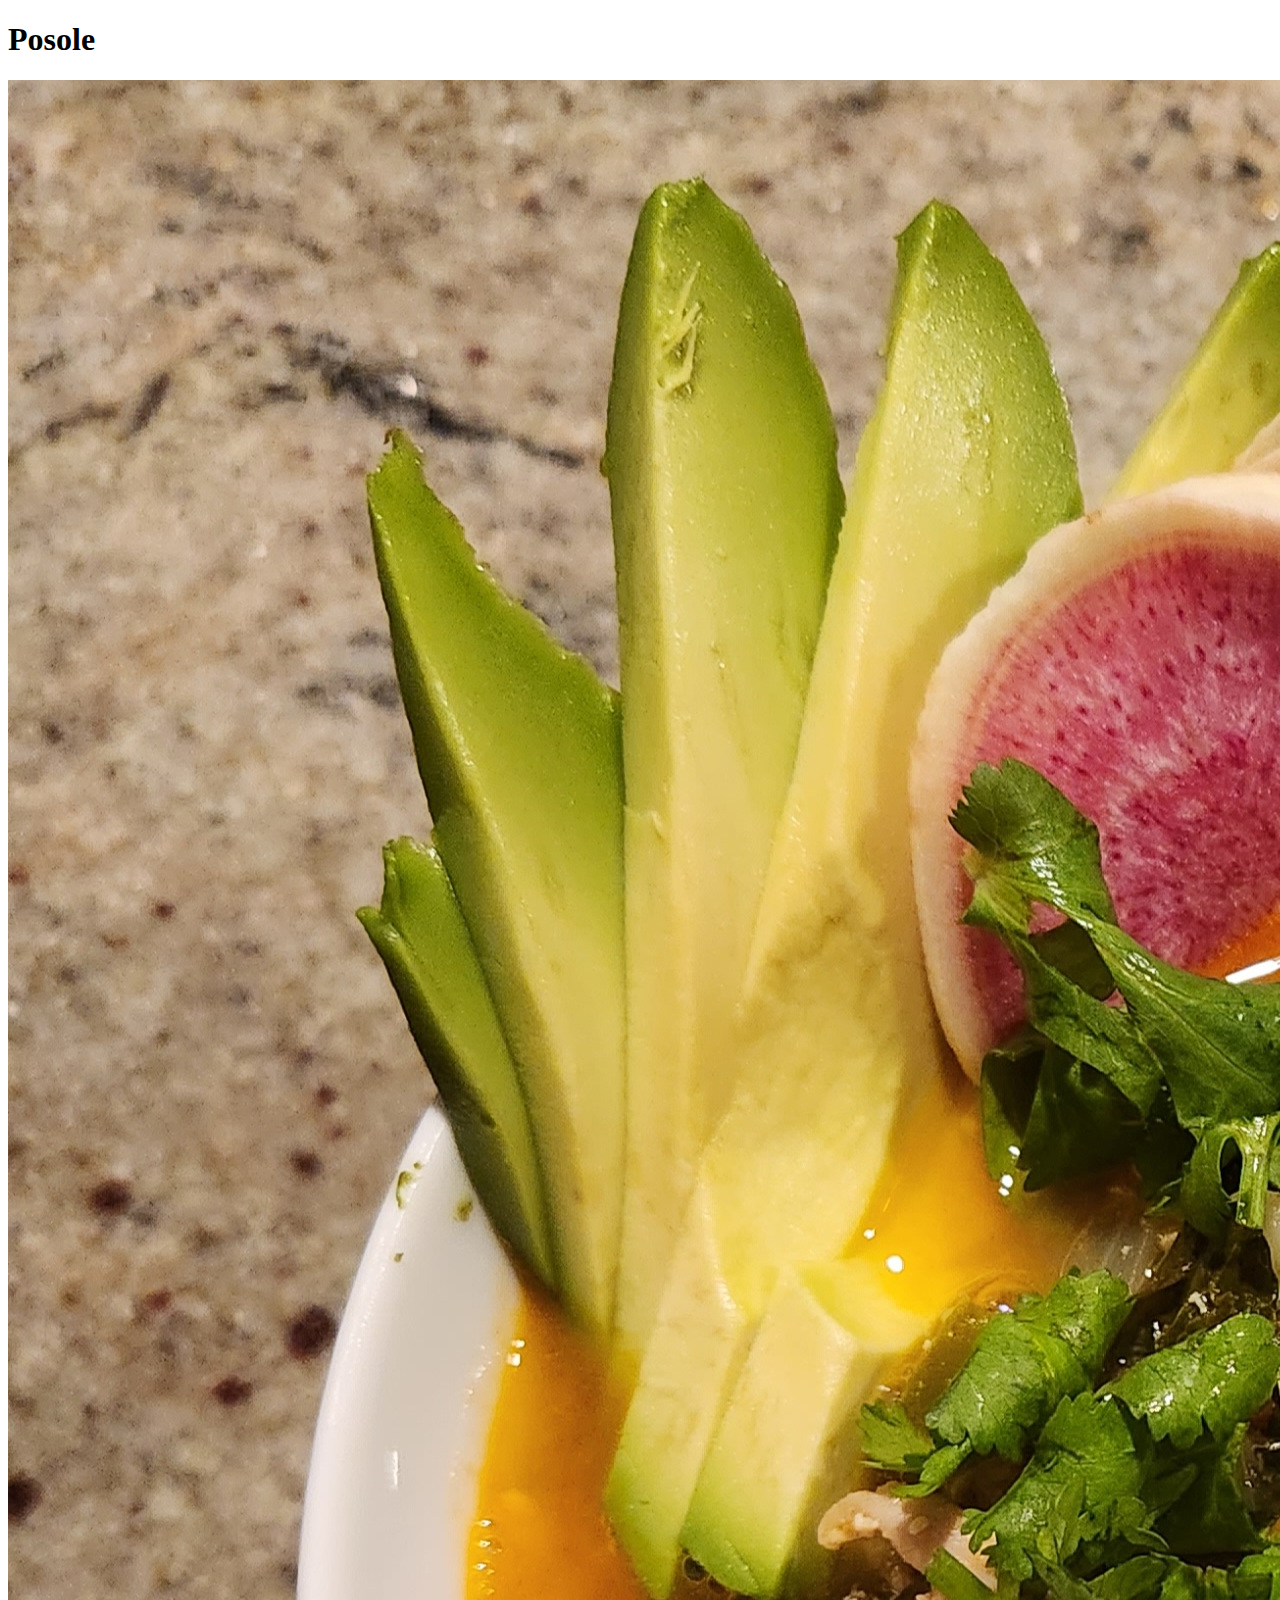
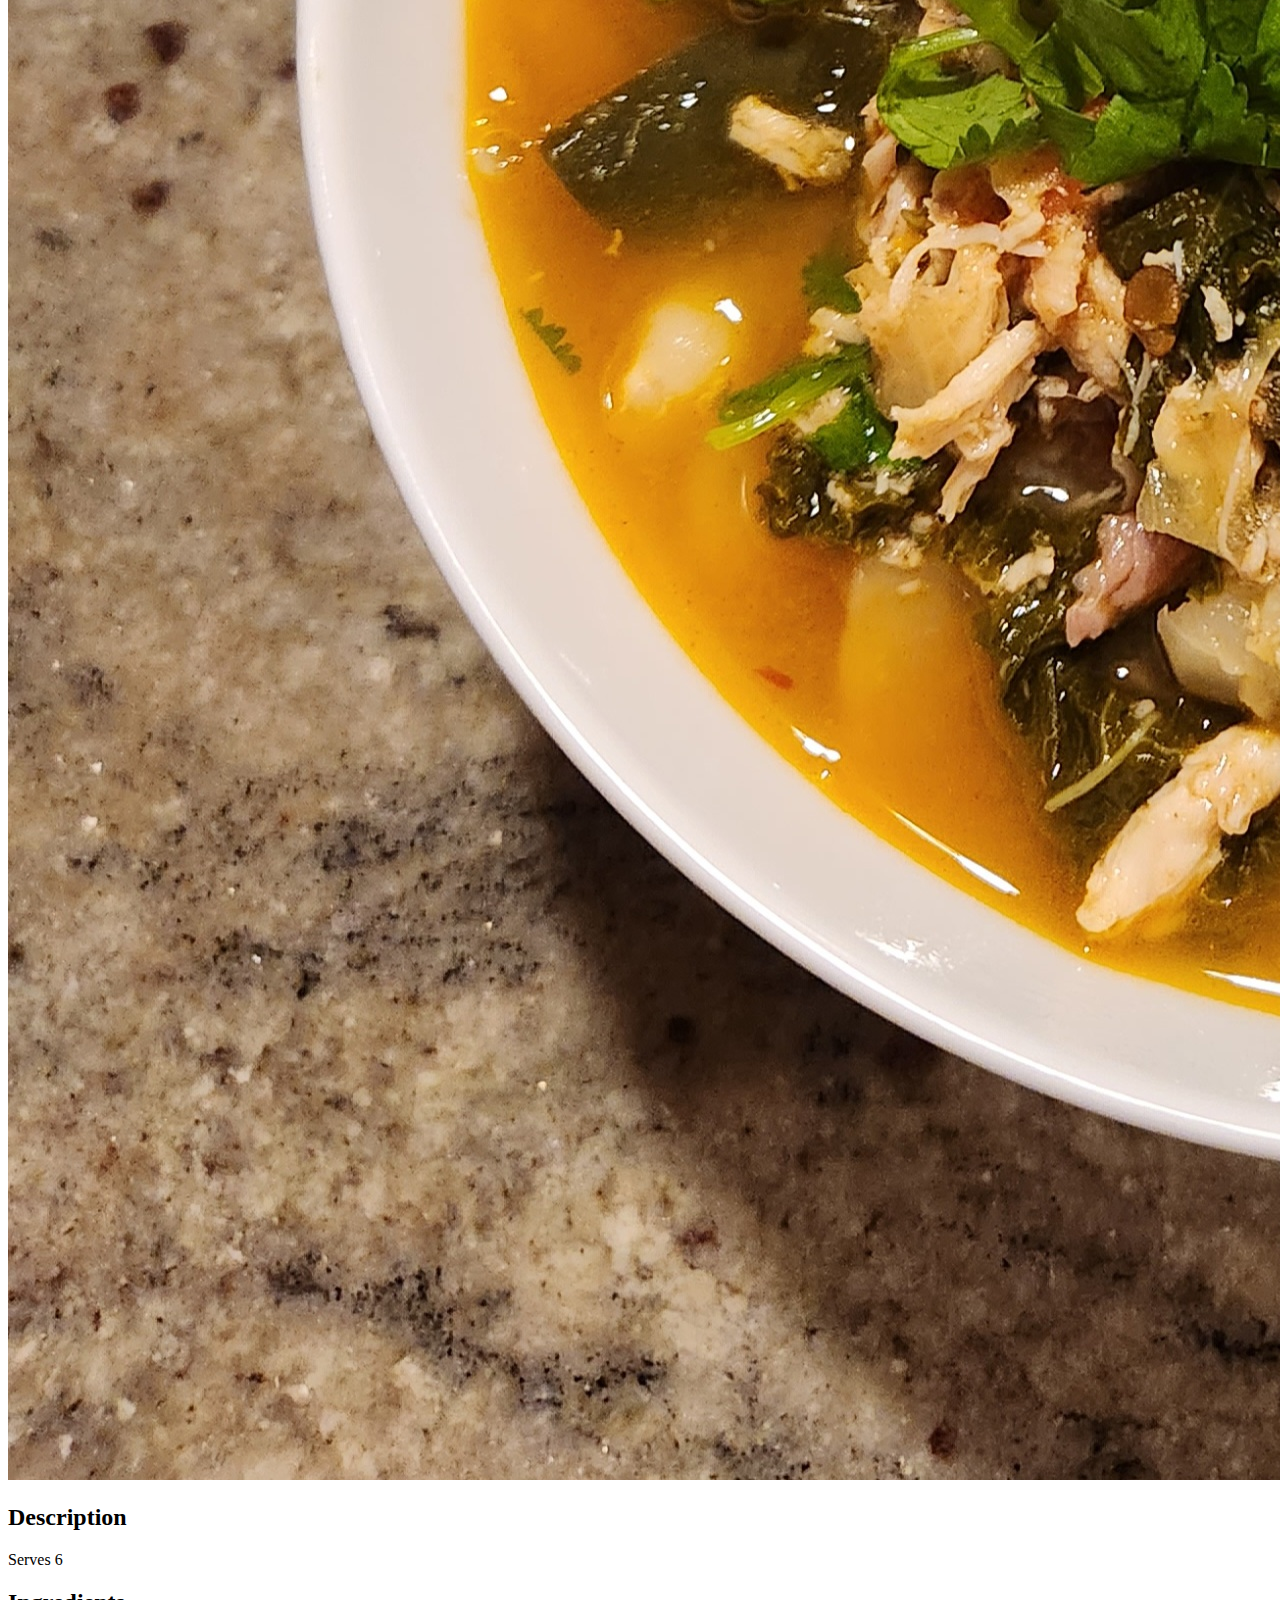
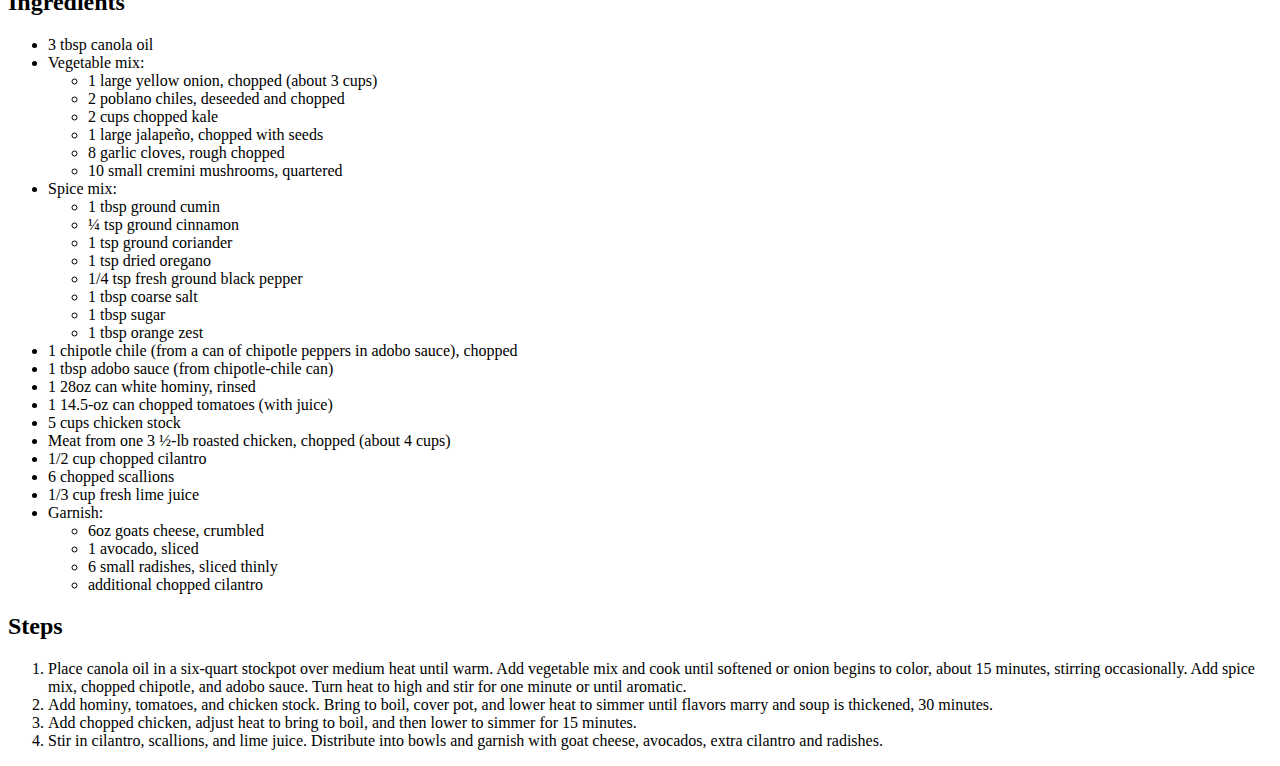
==== recipes/posole.html @ 373fed0d "Add index + 2 linked pages with recipes" ====
<!DOCTYPE html>
<html lang="en">
<head>
    <meta charset="UTF-8">
    <meta http-equiv="X-UA-Compatible" content="IE=edge">
    <meta name="viewport" content="width=device-width, initial-scale=1.0">
    <title>Document</title>
</head>
<body>
    <h1>Posole</h1>
    <img src="../assets/posole.jpg" alt="Bowl of soup">
    
    <h2>Description</h2>
    <p>Serves 6</p>

    <h2>Ingredients</h2>
        <ul>
            <li>3 tbsp canola oil</li>
            <li>Vegetable mix: 
                <ul>
                    <li>1 large yellow onion, chopped (about 3 cups)</li>
                    <li>2 poblano chiles, deseeded and chopped</li>
                    <li>2 cups chopped kale</li>
                    <li>1 large jalapeño, chopped with seeds</li>
                    <li>8 garlic cloves, rough chopped</li>
                    <li>10 small cremini mushrooms, quartered</li>
                </ul>
            <li>Spice mix:
                <ul>
                    <li>1 tbsp ground cumin</li>
                    <li>¼ tsp ground cinnamon</li>
                    <li>1 tsp ground coriander</li>
                    <li>1 tsp dried oregano</li>
                    <li>1/4 tsp fresh ground black pepper</li>
                    <li>1 tbsp coarse salt</li>
                    <li>1 tbsp sugar</li>
                    <li>1 tbsp orange zest</li>
                </ul>
            <li>1 chipotle chile (from a can of chipotle peppers in adobo sauce), chopped</li>
            <li>1 tbsp adobo sauce (from chipotle-chile can)</li>
            <li>1 28oz can white hominy, rinsed</li>
            <li>1 14.5-oz can chopped tomatoes (with juice)</li>
            <li>5 cups chicken stock</li>
            <li>Meat from one 3 ½-lb roasted chicken, chopped (about 4 cups)</li>
            <li>1/2 cup chopped cilantro</li>
            <li>6 chopped scallions</li>
            <li>1/3 cup fresh lime juice</li>
            <li>Garnish:</li>
            <ul>
                <li>6oz goats cheese, crumbled</li>
                <li>1 avocado, sliced</li>
                <li>6 small radishes, sliced thinly</li>
                <li>additional chopped cilantro</li>
            </ul>
        </ul>

    <h2>Steps</h2>
        <ol>
            <li>Place canola oil in a six-quart stockpot over medium heat until warm. Add vegetable mix and cook until softened or onion begins to color, about 15 minutes, stirring occasionally. Add spice mix, chopped chipotle, and adobo sauce. Turn heat to high and stir for one minute or until aromatic.</li>
            <li>Add hominy, tomatoes, and chicken stock. Bring to boil, cover pot, and lower heat to simmer until flavors marry and soup is thickened, 30 minutes.</li>
            <li>Add chopped chicken, adjust heat to bring to boil, and then lower to simmer for 15 minutes.</li>
            <li>Stir in cilantro, scallions, and lime juice. Distribute into bowls and garnish with goat cheese, avocados, extra cilantro and radishes.</li>
        </ol>

</body>
</html>
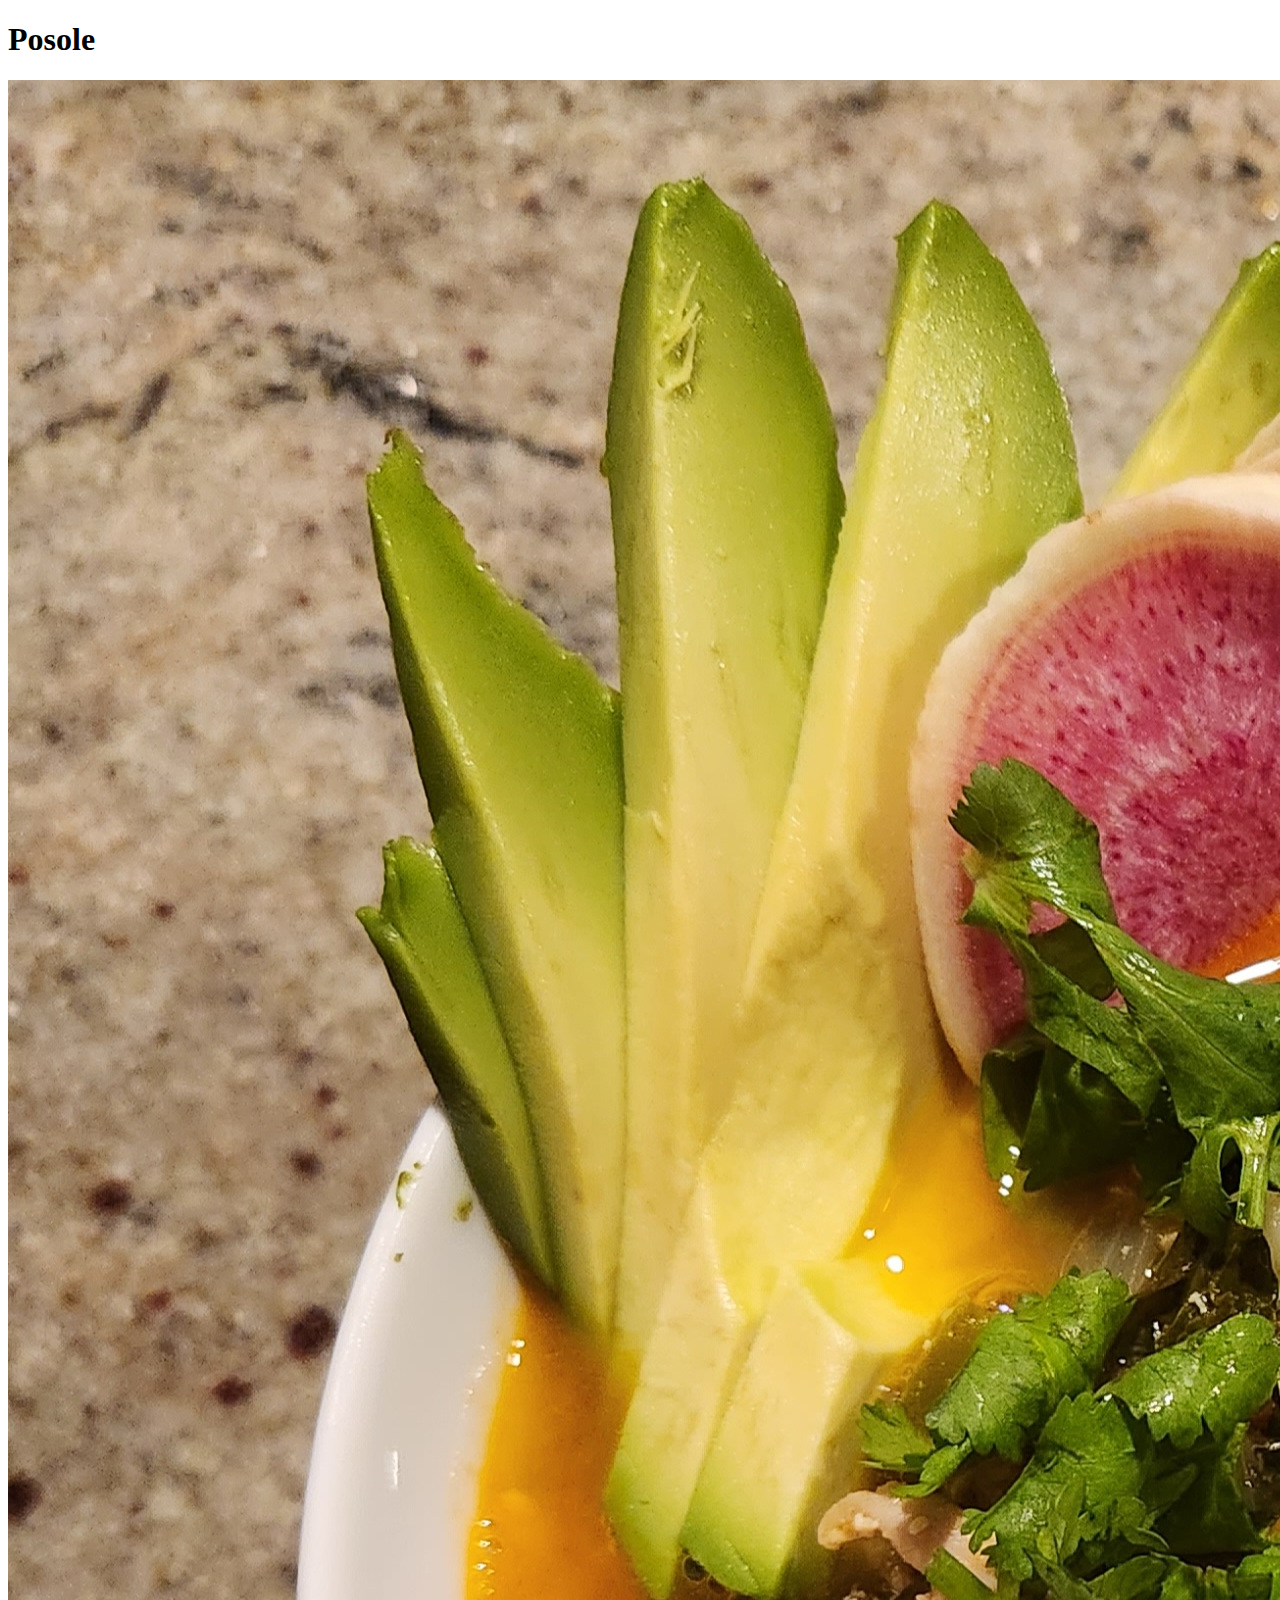
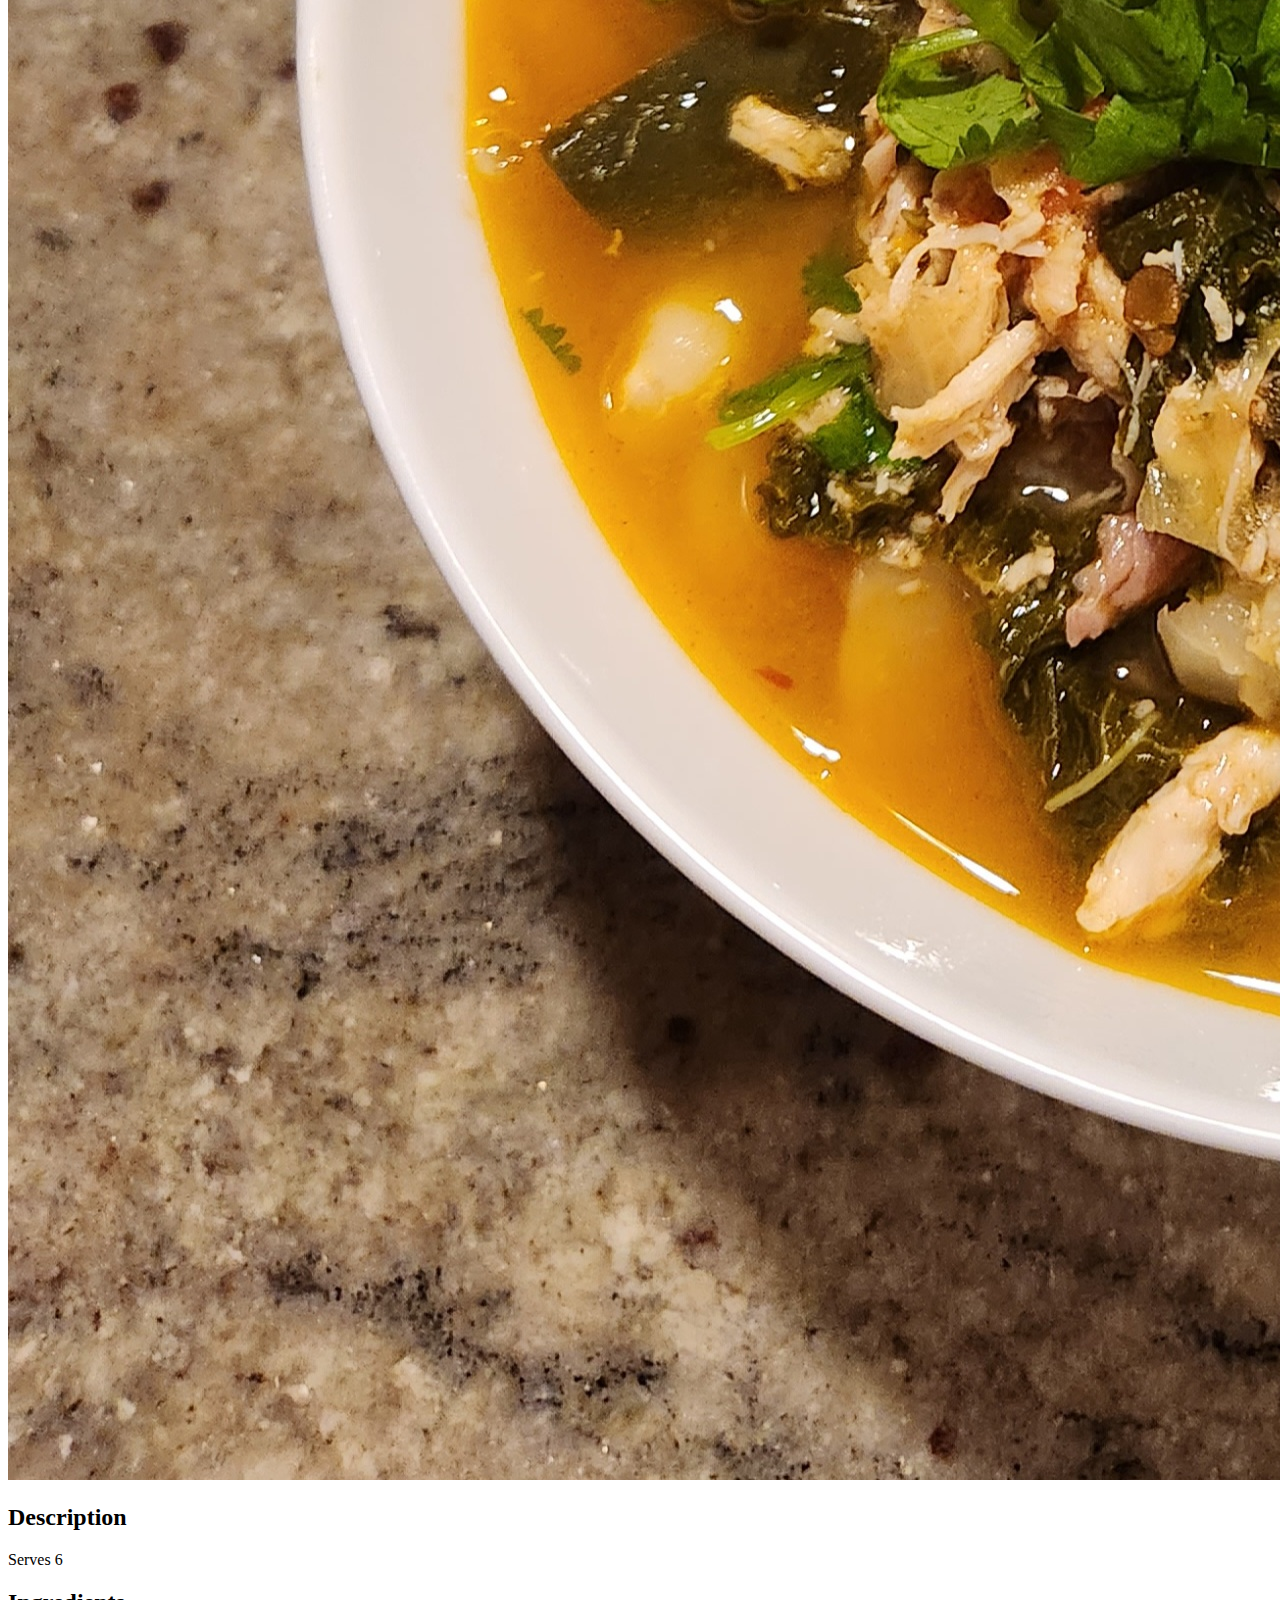
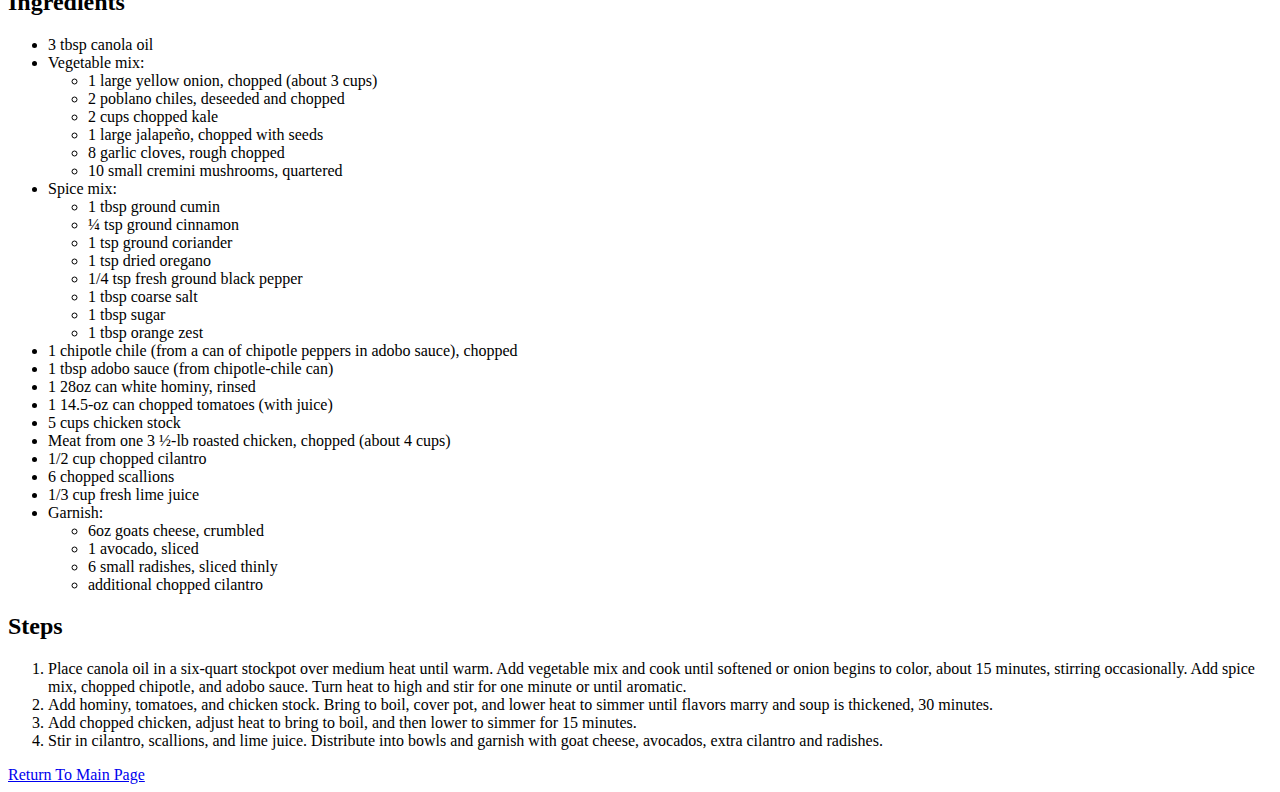
==== commit 574645f4: "Return to main page link at base of each recipe" ====
--- a/recipes/posole.html
+++ b/recipes/posole.html
@@ -61,6 +61,6 @@
             <li>Add chopped chicken, adjust heat to bring to boil, and then lower to simmer for 15 minutes.</li>
             <li>Stir in cilantro, scallions, and lime juice. Distribute into bowls and garnish with goat cheese, avocados, extra cilantro and radishes.</li>
         </ol>
-
+        <a href="../index.html">Return To Main Page</a>
 </body>
 </html>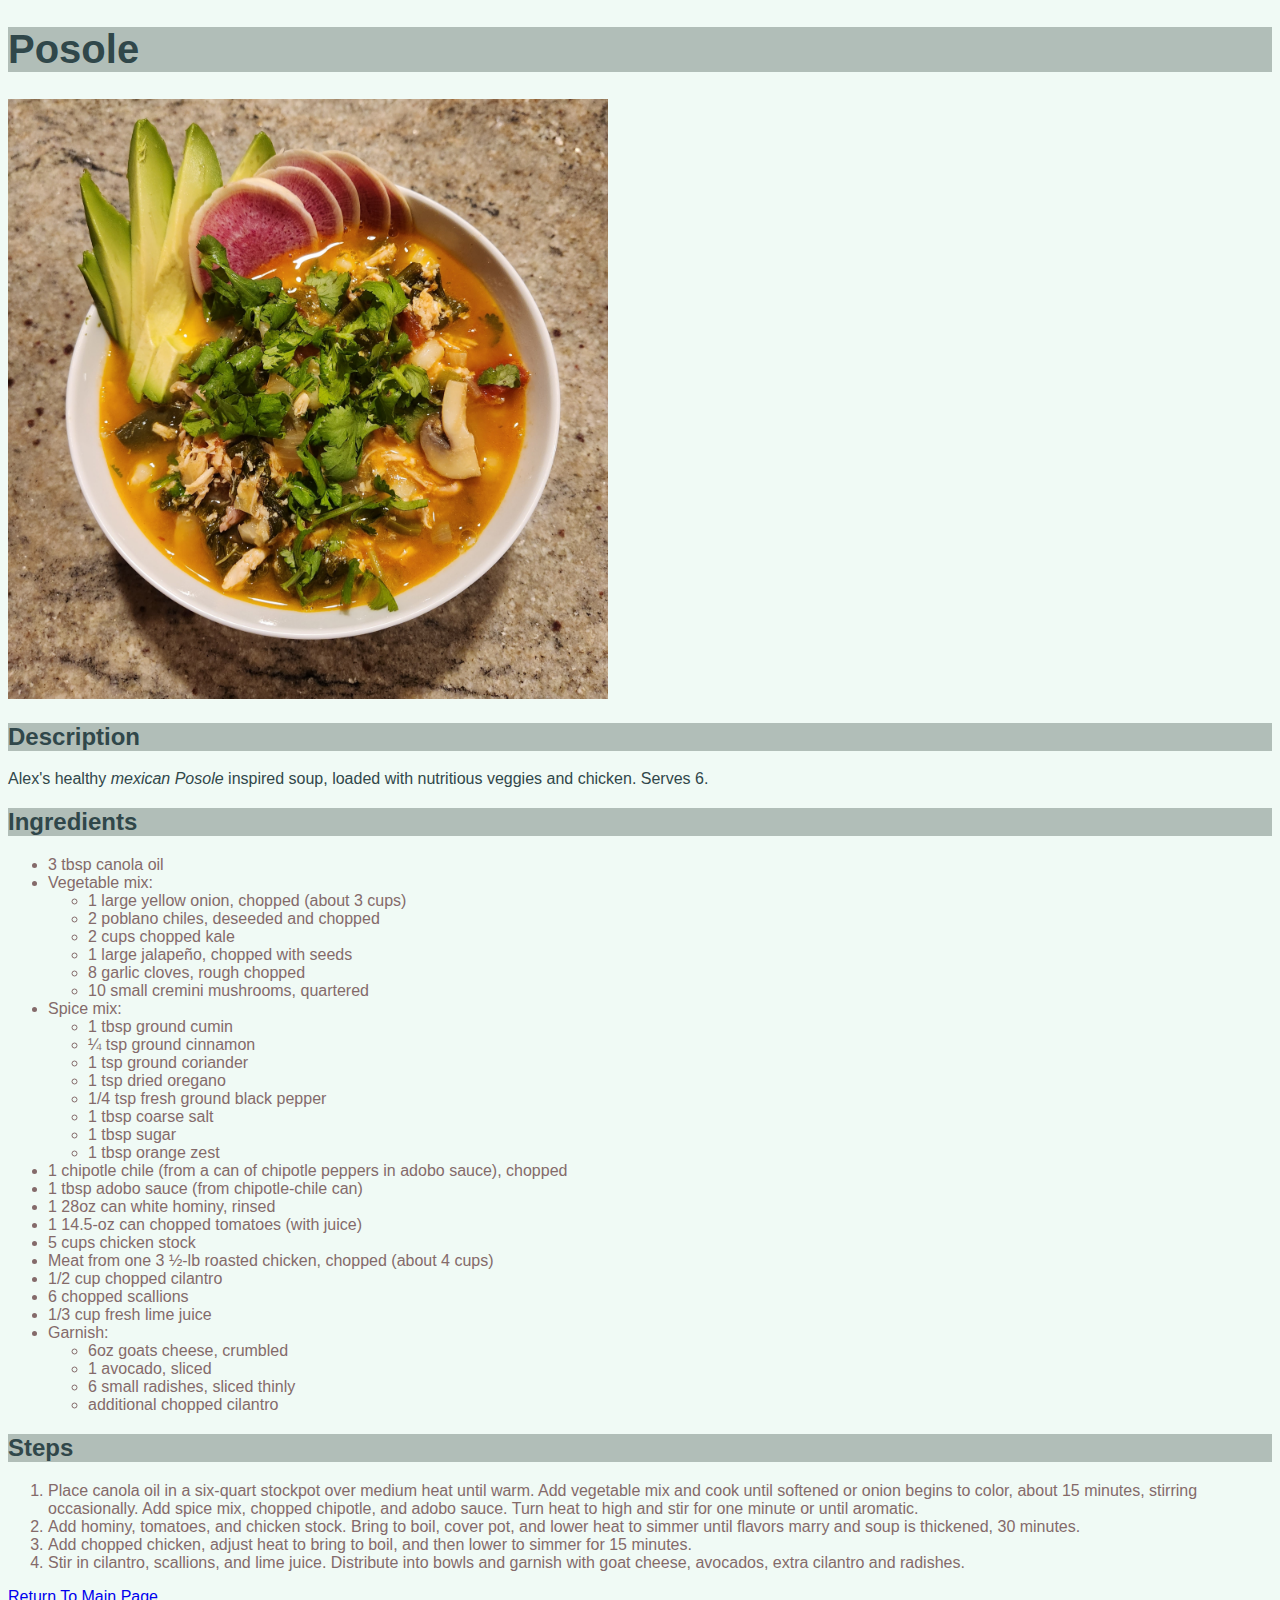
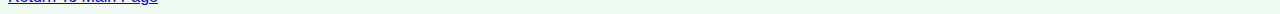
==== commit 450098ed: "Style added via css" ====
--- a/recipes/posole.html
+++ b/recipes/posole.html
@@ -6,12 +6,14 @@
     <meta name="viewport" content="width=device-width, initial-scale=1.0">
     <title>Document</title>
 </head>
+    <link rel="stylesheet" href="../style.css">
+
 <body>
     <h1>Posole</h1>
     <img src="../assets/posole.jpg" alt="Bowl of soup">
     
     <h2>Description</h2>
-    <p>Serves 6</p>
+    <p>Alex's healthy <em>mexican Posole</em> inspired soup, loaded with nutritious veggies and chicken. Serves 6.</p>
 
     <h2>Ingredients</h2>
         <ul>
--- a/style.css
+++ b/style.css
@@ -0,0 +1,39 @@
+body {
+    background-color: #F0FAF5;
+    font-family:'Trebuchet MS', 'Lucida Sans Unicode', 'Lucida Grande', 'Lucida Sans', Arial, sans-serif;
+}
+
+h1,
+h2 {
+    background-color: #B1BEB8;
+    font-weight:bolder;
+}
+
+ul,
+ol {
+    color: #846A6A;
+}
+
+h1,
+h2,
+p {
+    color: #30474A;
+}
+
+.recipe-list {
+    font-size:large;
+}
+
+h1 {
+    font-family:'Gill Sans', 'Gill Sans MT', Calibri, 'Trebuchet MS', sans-serif;
+    font-size: 40px;
+}
+
+.main-h {
+    font-size: 50px;
+}
+
+img {
+    height: auto;
+    width: 600px;
+}